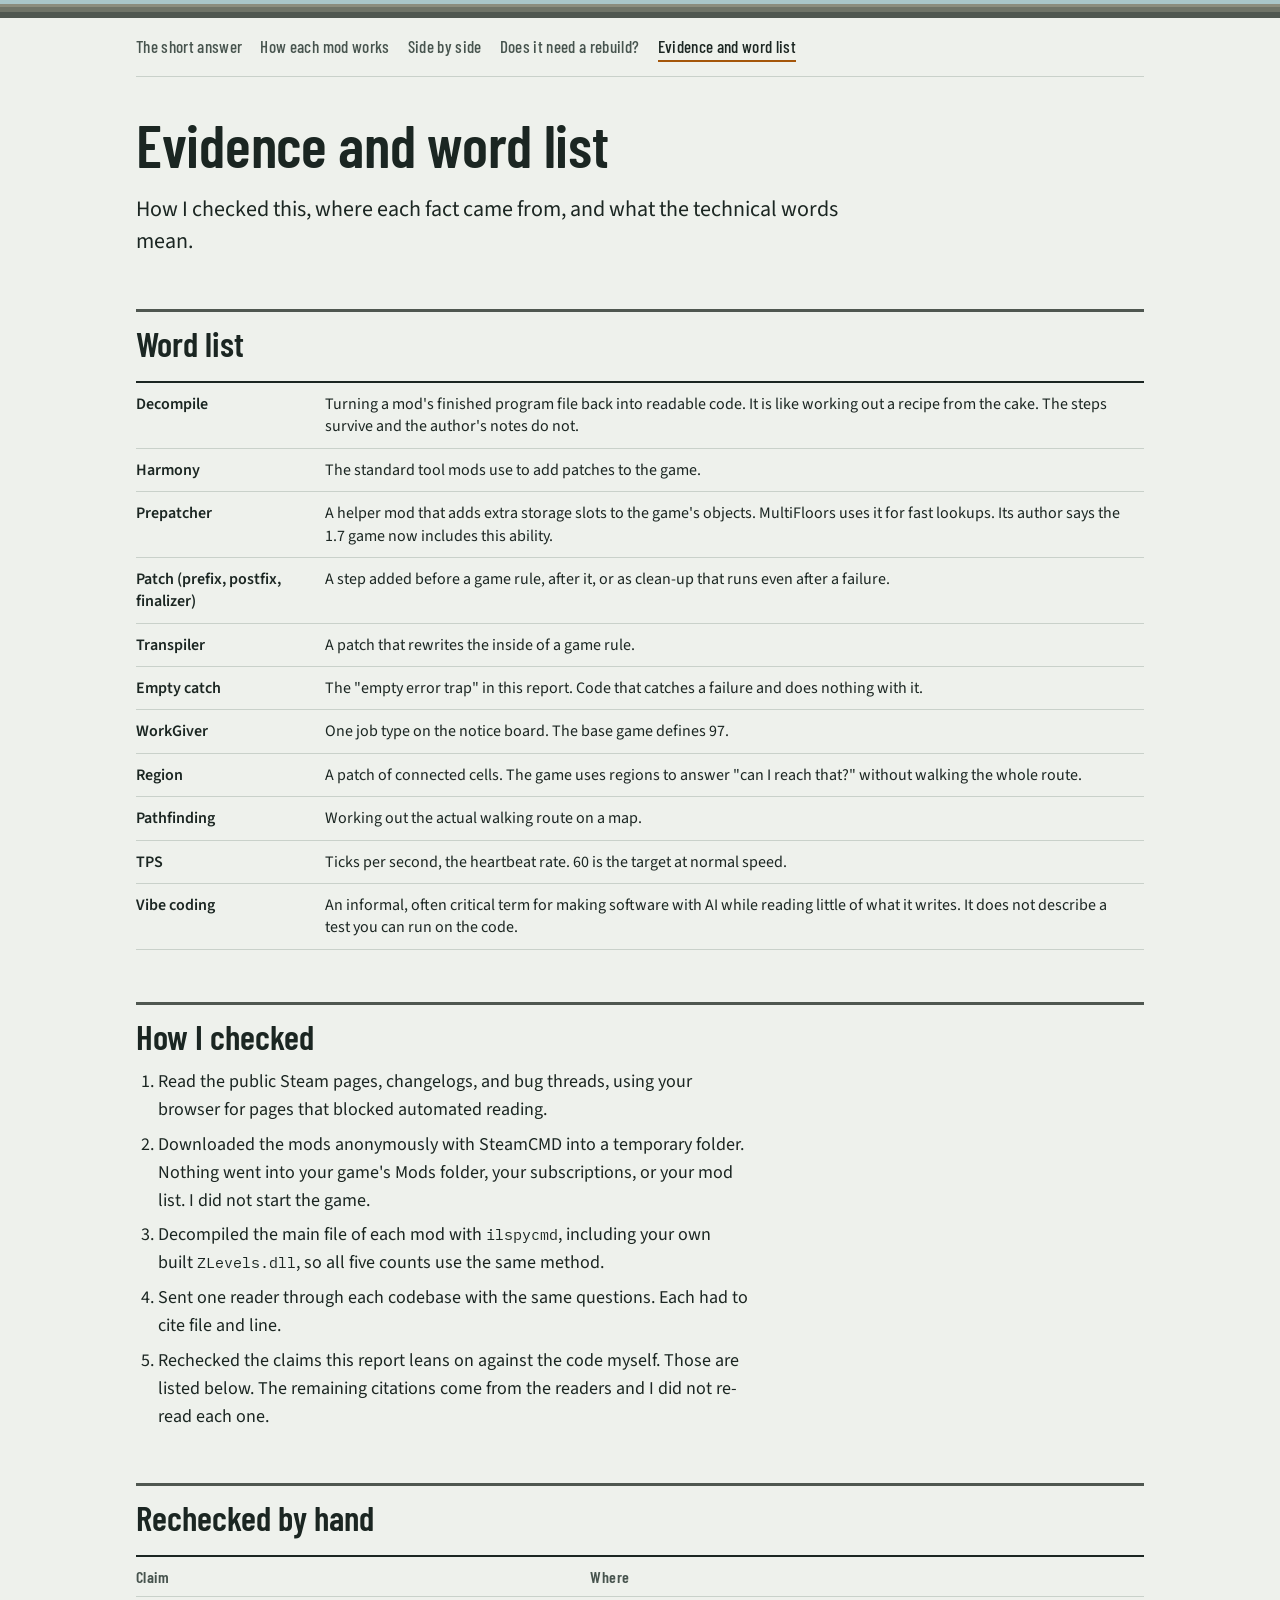
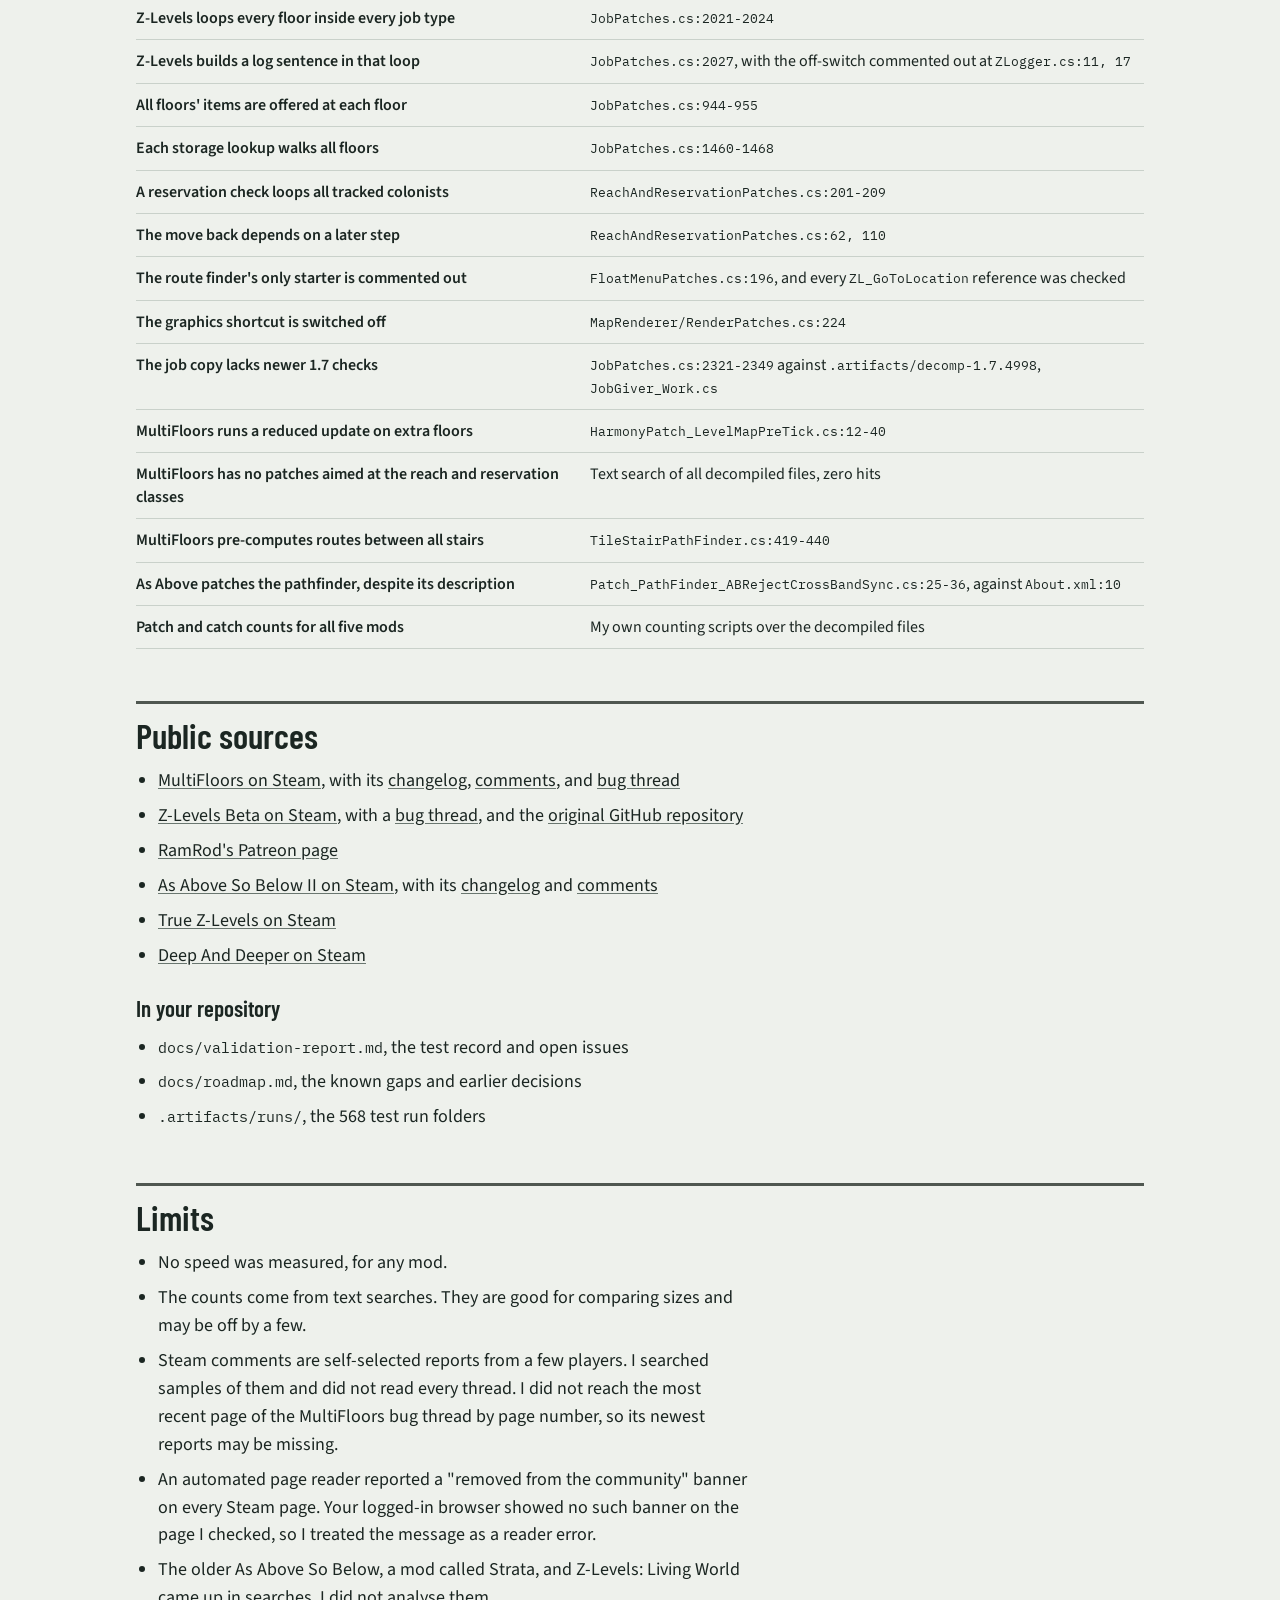
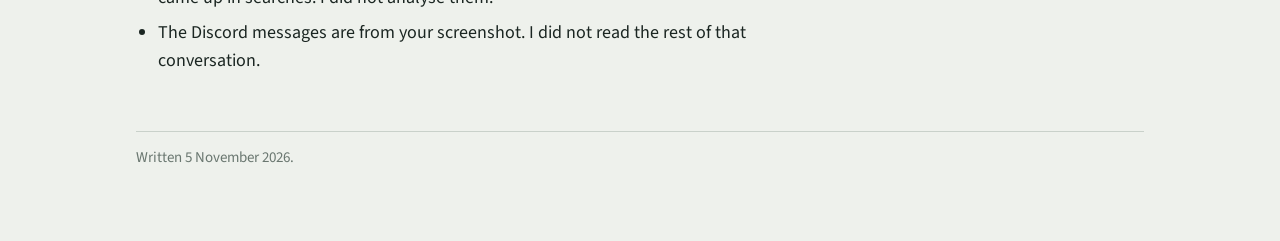
==== docs/mod-comparison/evidence.html @ 09d99cd7 "Add a plain-language comparison of multi-level mods Compares the Z-Levels port with MultiFloors, As " ====
<!doctype html>
<html lang="en">
<head>
<meta charset="utf-8">
<meta name="viewport" content="width=device-width, initial-scale=1, viewport-fit=cover">
<title>Floor Mods Evidence</title>
<link rel="preconnect" href="https://fonts.googleapis.com">
<link rel="stylesheet" href="https://fonts.googleapis.com/css2?family=Barlow+Condensed:wght@500;600&family=IBM+Plex+Mono:wght@400;500&family=Source+Sans+3:wght@400;600&display=swap">
<link rel="stylesheet" href="style.css">
</head>
<body>
<div class="strata" aria-hidden="true"><i></i><i></i><i></i><i></i></div>
<div class="wrap">
<nav class="top" aria-label="Report pages">
  <a href="index.html">The short answer</a>
  <a href="how-they-work.html">How each mod works</a>
  <a href="side-by-side.html">Side by side</a>
  <a href="rebuild.html">Does it need a rebuild?</a>
  <a href="evidence.html" aria-current="page">Evidence and word list</a>
</nav>

<h1>Evidence and word list</h1>
<p class="lede">How I checked this, where each fact came from, and what the technical words mean.</p>

<h2>Word list</h2>
<div class="table-box"><table>
  <tbody>
    <tr><th>Decompile</th><td>Turning a mod's finished program file back into readable code. It is like working out a recipe from the cake. The steps survive and the author's notes do not.</td></tr>
    <tr><th>Harmony</th><td>The standard tool mods use to add patches to the game.</td></tr>
    <tr><th>Prepatcher</th><td>A helper mod that adds extra storage slots to the game's objects. MultiFloors uses it for fast lookups. Its author says the 1.7 game now includes this ability.</td></tr>
    <tr><th>Patch (prefix, postfix, finalizer)</th><td>A step added before a game rule, after it, or as clean-up that runs even after a failure.</td></tr>
    <tr><th>Transpiler</th><td>A patch that rewrites the inside of a game rule.</td></tr>
    <tr><th>Empty catch</th><td>The "empty error trap" in this report. Code that catches a failure and does nothing with it.</td></tr>
    <tr><th>WorkGiver</th><td>One job type on the notice board. The base game defines 97.</td></tr>
    <tr><th>Region</th><td>A patch of connected cells. The game uses regions to answer "can I reach that?" without walking the whole route.</td></tr>
    <tr><th>Pathfinding</th><td>Working out the actual walking route on a map.</td></tr>
    <tr><th>TPS</th><td>Ticks per second, the heartbeat rate. 60 is the target at normal speed.</td></tr>
    <tr><th>Vibe coding</th><td>An informal, often critical term for making software with AI while reading little of what it writes. It does not describe a test you can run on the code.</td></tr>
  </tbody>
</table></div>

<h2>How I checked</h2>
<ol>
  <li>Read the public Steam pages, changelogs, and bug threads, using your browser for pages that blocked automated reading.</li>
  <li>Downloaded the mods anonymously with SteamCMD into a temporary folder. Nothing went into your game's Mods folder, your subscriptions, or your mod list. I did not start the game.</li>
  <li>Decompiled the main file of each mod with <code>ilspycmd</code>, including your own built <code>ZLevels.dll</code>, so all five counts use the same method.</li>
  <li>Sent one reader through each codebase with the same questions. Each had to cite file and line.</li>
  <li>Rechecked the claims this report leans on against the code myself. Those are listed below. The remaining citations come from the readers and I did not re-read each one.</li>
</ol>

<h2>Rechecked by hand</h2>
<div class="table-box"><table class="wide-table">
  <thead><tr><th>Claim</th><th>Where</th></tr></thead>
  <tbody>
    <tr><th>Z-Levels loops every floor inside every job type</th><td><code>JobPatches.cs:2021-2024</code></td></tr>
    <tr><th>Z-Levels builds a log sentence in that loop</th><td><code>JobPatches.cs:2027</code>, with the off-switch commented out at <code>ZLogger.cs:11, 17</code></td></tr>
    <tr><th>All floors' items are offered at each floor</th><td><code>JobPatches.cs:944-955</code></td></tr>
    <tr><th>Each storage lookup walks all floors</th><td><code>JobPatches.cs:1460-1468</code></td></tr>
    <tr><th>A reservation check loops all tracked colonists</th><td><code>ReachAndReservationPatches.cs:201-209</code></td></tr>
    <tr><th>The move back depends on a later step</th><td><code>ReachAndReservationPatches.cs:62, 110</code></td></tr>
    <tr><th>The route finder's only starter is commented out</th><td><code>FloatMenuPatches.cs:196</code>, and every <code>ZL_GoToLocation</code> reference was checked</td></tr>
    <tr><th>The graphics shortcut is switched off</th><td><code>MapRenderer/RenderPatches.cs:224</code></td></tr>
    <tr><th>The job copy lacks newer 1.7 checks</th><td><code>JobPatches.cs:2321-2349</code> against <code>.artifacts/decomp-1.7.4998</code>, <code>JobGiver_Work.cs</code></td></tr>
    <tr><th>MultiFloors runs a reduced update on extra floors</th><td><code>HarmonyPatch_LevelMapPreTick.cs:12-40</code></td></tr>
    <tr><th>MultiFloors has no patches aimed at the reach and reservation classes</th><td>Text search of all decompiled files, zero hits</td></tr>
    <tr><th>MultiFloors pre-computes routes between all stairs</th><td><code>TileStairPathFinder.cs:419-440</code></td></tr>
    <tr><th>As Above patches the pathfinder, despite its description</th><td><code>Patch_PathFinder_ABRejectCrossBandSync.cs:25-36</code>, against <code>About.xml:10</code></td></tr>
    <tr><th>Patch and catch counts for all five mods</th><td>My own counting scripts over the decompiled files</td></tr>
  </tbody>
</table></div>

<h2>Public sources</h2>
<ul>
  <li><a href="https://steamcommunity.com/sharedfiles/filedetails/?id=3384660931">MultiFloors on Steam</a>, with its <a href="https://steamcommunity.com/sharedfiles/filedetails/changelog/3384660931">changelog</a>, <a href="https://steamcommunity.com/sharedfiles/filedetails/comments/3384660931">comments</a>, and <a href="https://steamcommunity.com/workshop/filedetails/discussion/3384660931/600765159912283432">bug thread</a></li>
  <li><a href="https://steamcommunity.com/sharedfiles/filedetails/?id=2127428910">Z-Levels Beta on Steam</a>, with a <a href="https://steamcommunity.com/workshop/filedetails/discussion/2127428910/2447091420211229852">bug thread</a>, and the <a href="https://github.com/RamRod6198/Z-Levels">original GitHub repository</a></li>
  <li><a href="https://www.patreon.com/RamRodMods/about">RamRod's Patreon page</a></li>
  <li><a href="https://steamcommunity.com/sharedfiles/filedetails/?id=3776015553">As Above So Below II on Steam</a>, with its <a href="https://steamcommunity.com/sharedfiles/filedetails/changelog/3776015553">changelog</a> and <a href="https://steamcommunity.com/sharedfiles/filedetails/comments/3776015553">comments</a></li>
  <li><a href="https://steamcommunity.com/sharedfiles/filedetails/?id=3827217277">True Z-Levels on Steam</a></li>
  <li><a href="https://steamcommunity.com/sharedfiles/filedetails/?id=3509420021">Deep And Deeper on Steam</a></li>
</ul>
<h3>In your repository</h3>
<ul>
  <li><code>docs/validation-report.md</code>, the test record and open issues</li>
  <li><code>docs/roadmap.md</code>, the known gaps and earlier decisions</li>
  <li><code>.artifacts/runs/</code>, the 568 test run folders</li>
</ul>

<h2>Limits</h2>
<ul>
  <li>No speed was measured, for any mod.</li>
  <li>The counts come from text searches. They are good for comparing sizes and may be off by a few.</li>
  <li>Steam comments are self-selected reports from a few players. I searched samples of them and did not read every thread. I did not reach the most recent page of the MultiFloors bug thread by page number, so its newest reports may be missing.</li>
  <li>An automated page reader reported a "removed from the community" banner on every Steam page. Your logged-in browser showed no such banner on the page I checked, so I treated the message as a reader error.</li>
  <li>The older As Above So Below, a mod called Strata, and Z-Levels: Living World came up in searches. I did not analyse them.</li>
  <li>The Discord messages are from your screenshot. I did not read the rest of that conversation.</li>
</ul>

<footer>Written 5 November 2026.</footer>
</div>
</body>
</html>
---- docs/mod-comparison/style.css ----
/* Layout concept: a geologist's core sample. Thin rock bands mark the top of each page, and every diagram is a cross-section. */
:root {
  --bg: #eef1ec;
  --panel: #f8f9f6;
  --ink: #1b2622;
  --ink-2: #47544e;
  --ink-3: #6a7770;
  --line: #c9d1ca;
  --accent: #a4560a;      /* Z-Levels, the mod this report is about */
  --accent-soft: #f3e3cf;
  --other: #5f7f78;       /* every other mod in the charts */
  --rock-1: #8b8d7e;
  --rock-2: #6f7468;
  --rock-3: #4f5750;
  --sky: #a9c6c9;
  --yes: #1d6b46;
  --yes-bg: #d9eee2;
  --part: #80600a;
  --part-bg: #f4e9c5;
  --no: #93302c;
  --no-bg: #f6dcda;
  --unk: #49565c;
  --unk-bg: #dfe5e6;
  --display: "Barlow Condensed", "Arial Narrow", "Helvetica Neue", Arial, sans-serif;
  --body: "Source Sans 3", "Segoe UI", -apple-system, Roboto, Arial, sans-serif;
  --mono: "IBM Plex Mono", Consolas, Menlo, monospace;
}
@media (prefers-color-scheme: dark) {
  :root:not([data-theme="light"]) {
    --bg: #161b1a;
    --panel: #1f2624;
    --ink: #e9eeea;
    --ink-2: #b9c4bd;
    --ink-3: #93a097;
    --line: #36403c;
    --accent: #e9a04e;
    --accent-soft: #3a2c1a;
    --other: #86aaa2;
    --rock-1: #6d7064;
    --rock-2: #575c52;
    --rock-3: #3f4640;
    --sky: #47666b;
    --yes: #7dd3a5;
    --yes-bg: #1c3a2b;
    --part: #e3c565;
    --part-bg: #3c3212;
    --no: #f0a29d;
    --no-bg: #431f1d;
    --unk: #bcc8cc;
    --unk-bg: #2c3538;
    color-scheme: dark;
  }
}
:root[data-theme="dark"] {
  --bg: #161b1a;
  --panel: #1f2624;
  --ink: #e9eeea;
  --ink-2: #b9c4bd;
  --ink-3: #93a097;
  --line: #36403c;
  --accent: #e9a04e;
  --accent-soft: #3a2c1a;
  --other: #86aaa2;
  --rock-1: #6d7064;
  --rock-2: #575c52;
  --rock-3: #3f4640;
  --sky: #47666b;
  --yes: #7dd3a5;
  --yes-bg: #1c3a2b;
  --part: #e3c565;
  --part-bg: #3c3212;
  --no: #f0a29d;
  --no-bg: #431f1d;
  --unk: #bcc8cc;
  --unk-bg: #2c3538;
  color-scheme: dark;
}

* { box-sizing: border-box; }
html { -webkit-text-size-adjust: 100%; }
body {
  margin: 0;
  background: var(--bg);
  color: var(--ink);
  font: 400 18px/1.55 var(--body);
}
.strata { height: 18px; display: grid; grid-template-rows: 4px 3px 5px 6px; }
.strata i:nth-child(1) { background: var(--sky); }
.strata i:nth-child(2) { background: var(--rock-1); }
.strata i:nth-child(3) { background: var(--rock-2); }
.strata i:nth-child(4) { background: var(--rock-3); }

.wrap {
  max-width: 1040px;
  margin: 0 auto;
  padding-left: max(16px, env(safe-area-inset-left, 0px));
  padding-right: max(16px, env(safe-area-inset-right, 0px));
  padding-block: 0 72px;
}
nav.top {
  display: flex;
  flex-wrap: wrap;
  gap: 4px 18px;
  padding-block: 14px;
  border-bottom: 1px solid var(--line);
  font: 500 17px/1.3 var(--display);
  letter-spacing: .02em;
}
nav.top a { color: var(--ink-2); text-decoration: none; padding-block: 3px; border-bottom: 2px solid transparent; }
nav.top a:hover { color: var(--ink); }
nav.top a[aria-current="page"] { color: var(--ink); border-bottom-color: var(--accent); }
a { color: inherit; text-decoration-color: var(--ink-3); text-underline-offset: 2px; }
a:focus-visible { outline: 2px solid var(--accent); outline-offset: 2px; }

h1, h2, h3 { font-family: var(--display); line-height: 1.12; text-wrap: balance; margin: 0; }
h1 { font-size: clamp(38px, 6.2vw, 60px); font-weight: 600; letter-spacing: -.005em; margin-top: 34px; }
h2 { font-size: clamp(27px, 3.6vw, 35px); font-weight: 600; margin-top: 52px; padding-top: 12px; border-top: 3px solid var(--rock-3); }
h3 { font-size: 23px; font-weight: 600; margin-top: 26px; }
p { margin: 12px 0 0; max-width: 68ch; }
ul, ol { margin: 12px 0 0; padding-left: 22px; max-width: 68ch; }
li + li { margin-top: 7px; }
.lede { font-size: 22px; line-height: 1.42; margin-top: 16px; max-width: 34em; }
.muted { color: var(--ink-2); }
.small { font-size: 15.5px; line-height: 1.45; }
code, .mono { font-family: var(--mono); font-size: .84em; overflow-wrap: anywhere; }
blockquote { margin: 14px 0 0; padding: 2px 0 2px 16px; border-left: 3px solid var(--rock-1); color: var(--ink-2); max-width: 64ch; }

.table-box { overflow-x: auto; margin-top: 18px; border-top: 2px solid var(--ink); }
table { border-collapse: collapse; width: 100%; font-size: 16px; line-height: 1.4; }
th, td { text-align: left; vertical-align: top; padding: 10px 12px 10px 0; border-bottom: 1px solid var(--line); }
thead th { font: 600 16px/1.2 var(--display); letter-spacing: .03em; color: var(--ink-2); }
tbody th { font-weight: 600; }
td.num, th.num { font-family: var(--mono); font-variant-numeric: tabular-nums; font-size: 15px; white-space: nowrap; }
tr.you th, tr.you td { background: var(--accent-soft); }
tr.you th { padding-left: 8px; }
.wide-table { min-width: 760px; }
td.mine, th.mine { background: var(--accent-soft); padding-left: 8px; }

.chip { display: inline-block; font: 600 14.5px/1.25 var(--body); padding: 2px 8px; border-radius: 3px; white-space: nowrap; }
.chip.yes { color: var(--yes); background: var(--yes-bg); }
.chip.part { color: var(--part); background: var(--part-bg); }
.chip.no { color: var(--no); background: var(--no-bg); }
.chip.unk { color: var(--unk); background: var(--unk-bg); }
.cell-note { display: block; font-size: 14.5px; color: var(--ink-2); margin-top: 3px; }

.claims { margin-top: 18px; border-top: 2px solid var(--ink); }
.claim { display: grid; grid-template-columns: minmax(0, 5fr) minmax(0, 8fr); gap: 8px 28px; padding-block: 16px; border-bottom: 1px solid var(--line); }
.claim .said { font-size: 18px; }
.claim .said q { font-weight: 600; quotes: none; }
.claim .chip { margin-top: 7px; }
.claim p { margin-top: 0; font-size: 17px; }
.claim p + p { margin-top: 8px; }

.answer { margin-top: 24px; padding: 18px 20px; background: var(--panel); border: 1px solid var(--line); }
.answer h2 { border: 0; margin: 0; padding: 0; font-size: 26px; }
.answer ul { margin-top: 8px; }

.terms { display: grid; grid-template-columns: repeat(auto-fit, minmax(min(270px, 100%), 1fr)); gap: 22px 30px; margin-top: 18px; }
.terms > div { min-width: 0; }
.terms h3 { margin-top: 0; }
.terms p { margin-top: 5px; font-size: 17px; }

.panels { display: grid; grid-template-columns: repeat(auto-fit, minmax(min(290px, 100%), 1fr)); gap: 26px 28px; margin-top: 20px; }
.panels figure { margin: 0; min-width: 0; }
figure { margin: 22px 0 0; }
figure svg { width: 100%; height: auto; display: block; color: var(--ink); }
figcaption { margin-top: 9px; font-size: 16px; line-height: 1.42; color: var(--ink-2); max-width: 68ch; }
figcaption b { color: var(--ink); }
.fig-scroll { overflow-x: auto; }
.fig-scroll svg { min-width: 640px; }

/* svg paint tokens */
.s-ink { fill: currentColor; font-family: var(--body); }
.s-mono { fill: currentColor; font-family: var(--mono); }
.s-muted { fill: var(--ink-2); font-family: var(--body); }
.s-line { stroke: currentColor; fill: none; }
.s-board { fill: var(--panel); stroke: currentColor; stroke-width: 1.5; }
.s-board-faint { fill: var(--panel); stroke: var(--ink-3); stroke-width: 1.5; stroke-dasharray: 5 4; }
.s-rock { fill: var(--rock-1); }
.s-rock2 { fill: var(--rock-3); }
.s-sky { fill: var(--sky); }
.s-accent { fill: var(--accent); }
.s-accent-line { stroke: var(--accent); fill: none; }
.s-other { fill: var(--other); }
.s-empty { fill: none; stroke: var(--ink-3); stroke-width: 1; }
.s-gap { fill: var(--ink-3); opacity: .45; }

/* bar charts: one series each, the row label names the mod, and Z-Levels takes the accent */
.bars { margin-top: 14px; display: grid; gap: 7px; }
.bar-row { display: grid; grid-template-columns: 130px minmax(0, 1fr); gap: 10px; align-items: center; font-size: 16px; }
.bar-track { display: flex; align-items: center; gap: 8px; min-width: 0; }
.bar { height: 16px; min-width: 2px; background: var(--other); border-radius: 0 3px 3px 0; }
.bar-row.you .bar { background: var(--accent); }
.bar-row.you .bar-name { font-weight: 600; }
.bar-val { font: 500 14.5px/1 var(--mono); font-variant-numeric: tabular-nums; white-space: nowrap; }
.charts { display: grid; grid-template-columns: repeat(auto-fit, minmax(min(320px, 100%), 1fr)); gap: 34px 40px; margin-top: 8px; }
.charts > section { min-width: 0; }
.charts h3 { margin-top: 22px; }
.charts p { font-size: 16.5px; margin-top: 5px; }

.option { margin-top: 18px; padding: 16px 18px; background: var(--panel); border: 1px solid var(--line); }
.option.rec { border-left: 5px solid var(--accent); }
.option h3 { margin: 0; }
.option dl { margin: 10px 0 0; display: grid; grid-template-columns: 110px minmax(0, 1fr); gap: 6px 14px; font-size: 16.5px; }
.option dt { font-weight: 600; }
.option dd { margin: 0; }

footer { margin-top: 56px; padding-top: 14px; border-top: 1px solid var(--line); color: var(--ink-3); font-size: 15px; }

@media (max-width: 640px) {
  body { font-size: 17px; }
  .lede { font-size: 20px; }
  .claim { grid-template-columns: minmax(0, 1fr); }
  .bar-row { grid-template-columns: 96px minmax(0, 1fr); font-size: 15px; }
  .option dl { grid-template-columns: minmax(0, 1fr); gap: 2px; }
  .option dd { margin-bottom: 8px; }
}
@media (prefers-reduced-motion: no-preference) {
  html { scroll-behavior: smooth; }
}
.terms.two { grid-template-columns: repeat(auto-fit, minmax(min(380px, 100%), 1fr)); }
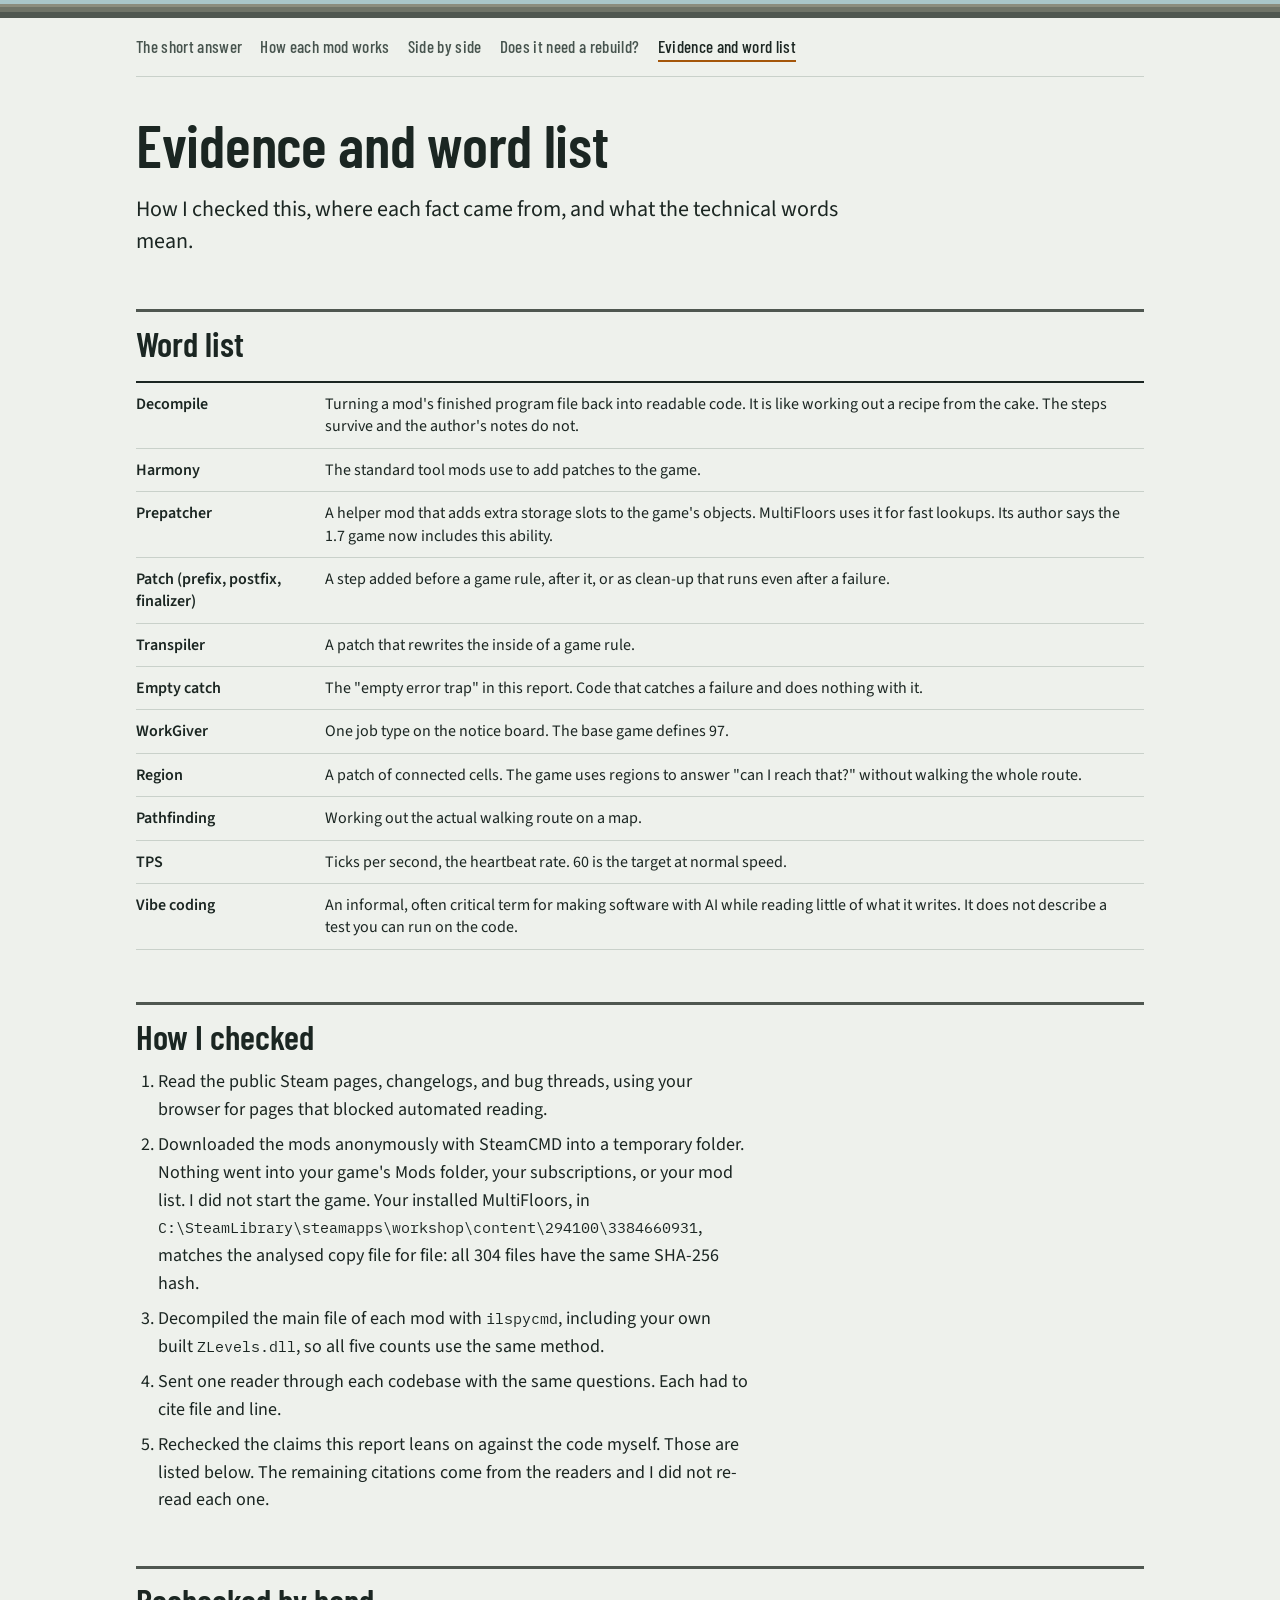
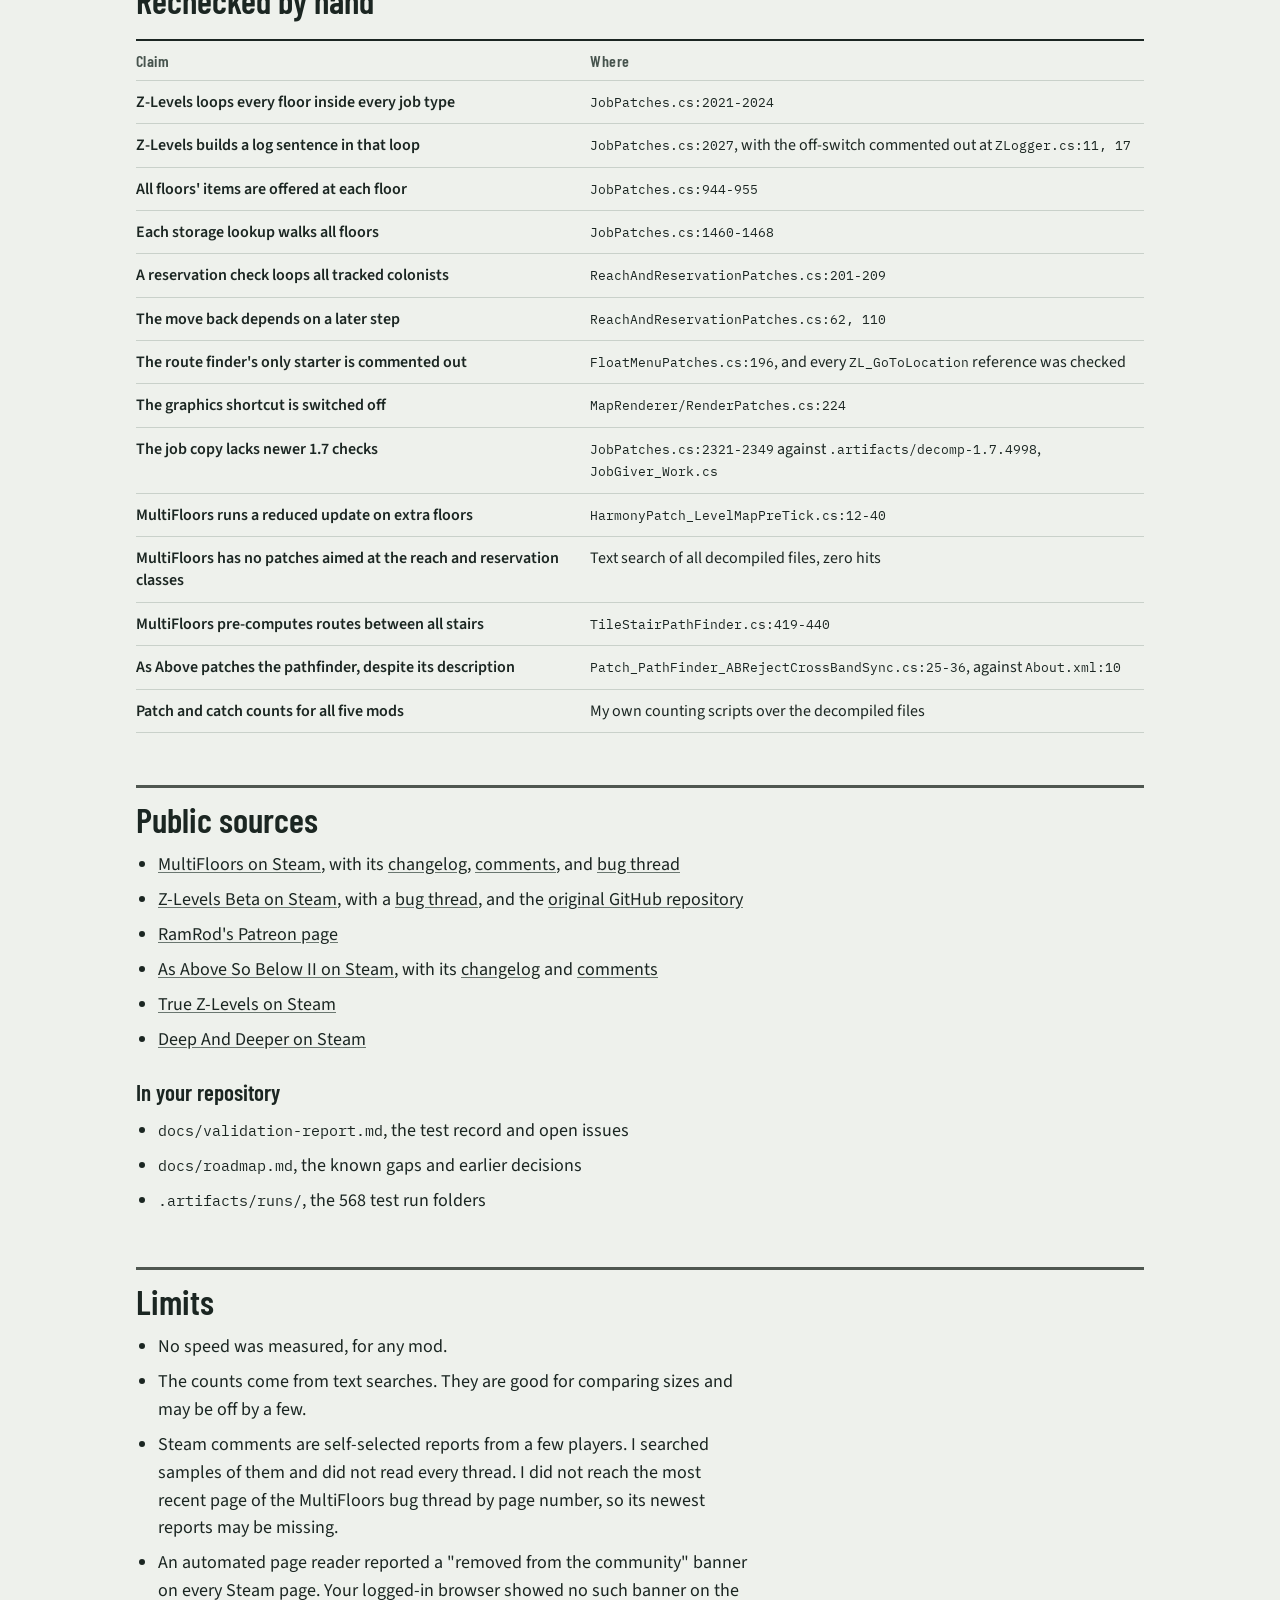
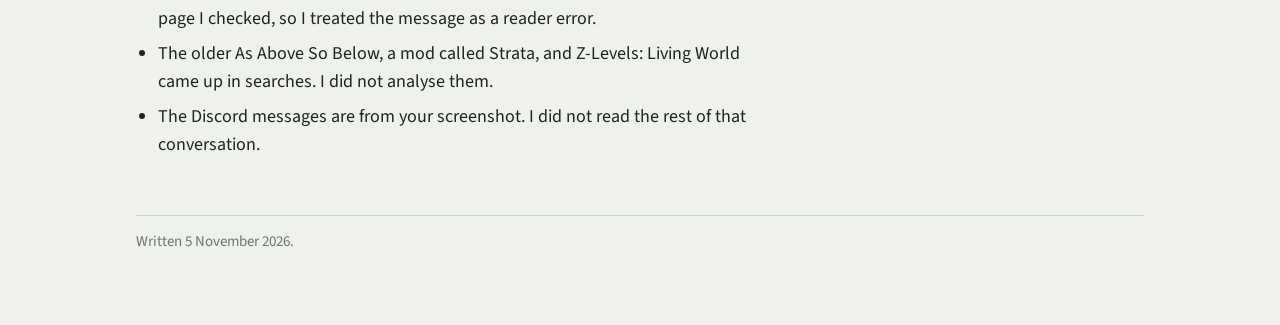
==== commit fdddaed7: "Record the installed MultiFloors check in the comparison The installed copy matches the analysed dow" ====
--- a/docs/mod-comparison/evidence.html
+++ b/docs/mod-comparison/evidence.html
@@ -42,7 +42,7 @@
 <h2>How I checked</h2>
 <ol>
   <li>Read the public Steam pages, changelogs, and bug threads, using your browser for pages that blocked automated reading.</li>
-  <li>Downloaded the mods anonymously with SteamCMD into a temporary folder. Nothing went into your game's Mods folder, your subscriptions, or your mod list. I did not start the game.</li>
+  <li>Downloaded the mods anonymously with SteamCMD into a temporary folder. Nothing went into your game's Mods folder, your subscriptions, or your mod list. I did not start the game. Your installed MultiFloors, in <code>C:\SteamLibrary\steamapps\workshop\content\294100\3384660931</code>, matches the analysed copy file for file: all 304 files have the same SHA-256 hash.</li>
   <li>Decompiled the main file of each mod with <code>ilspycmd</code>, including your own built <code>ZLevels.dll</code>, so all five counts use the same method.</li>
   <li>Sent one reader through each codebase with the same questions. Each had to cite file and line.</li>
   <li>Rechecked the claims this report leans on against the code myself. Those are listed below. The remaining citations come from the readers and I did not re-read each one.</li>
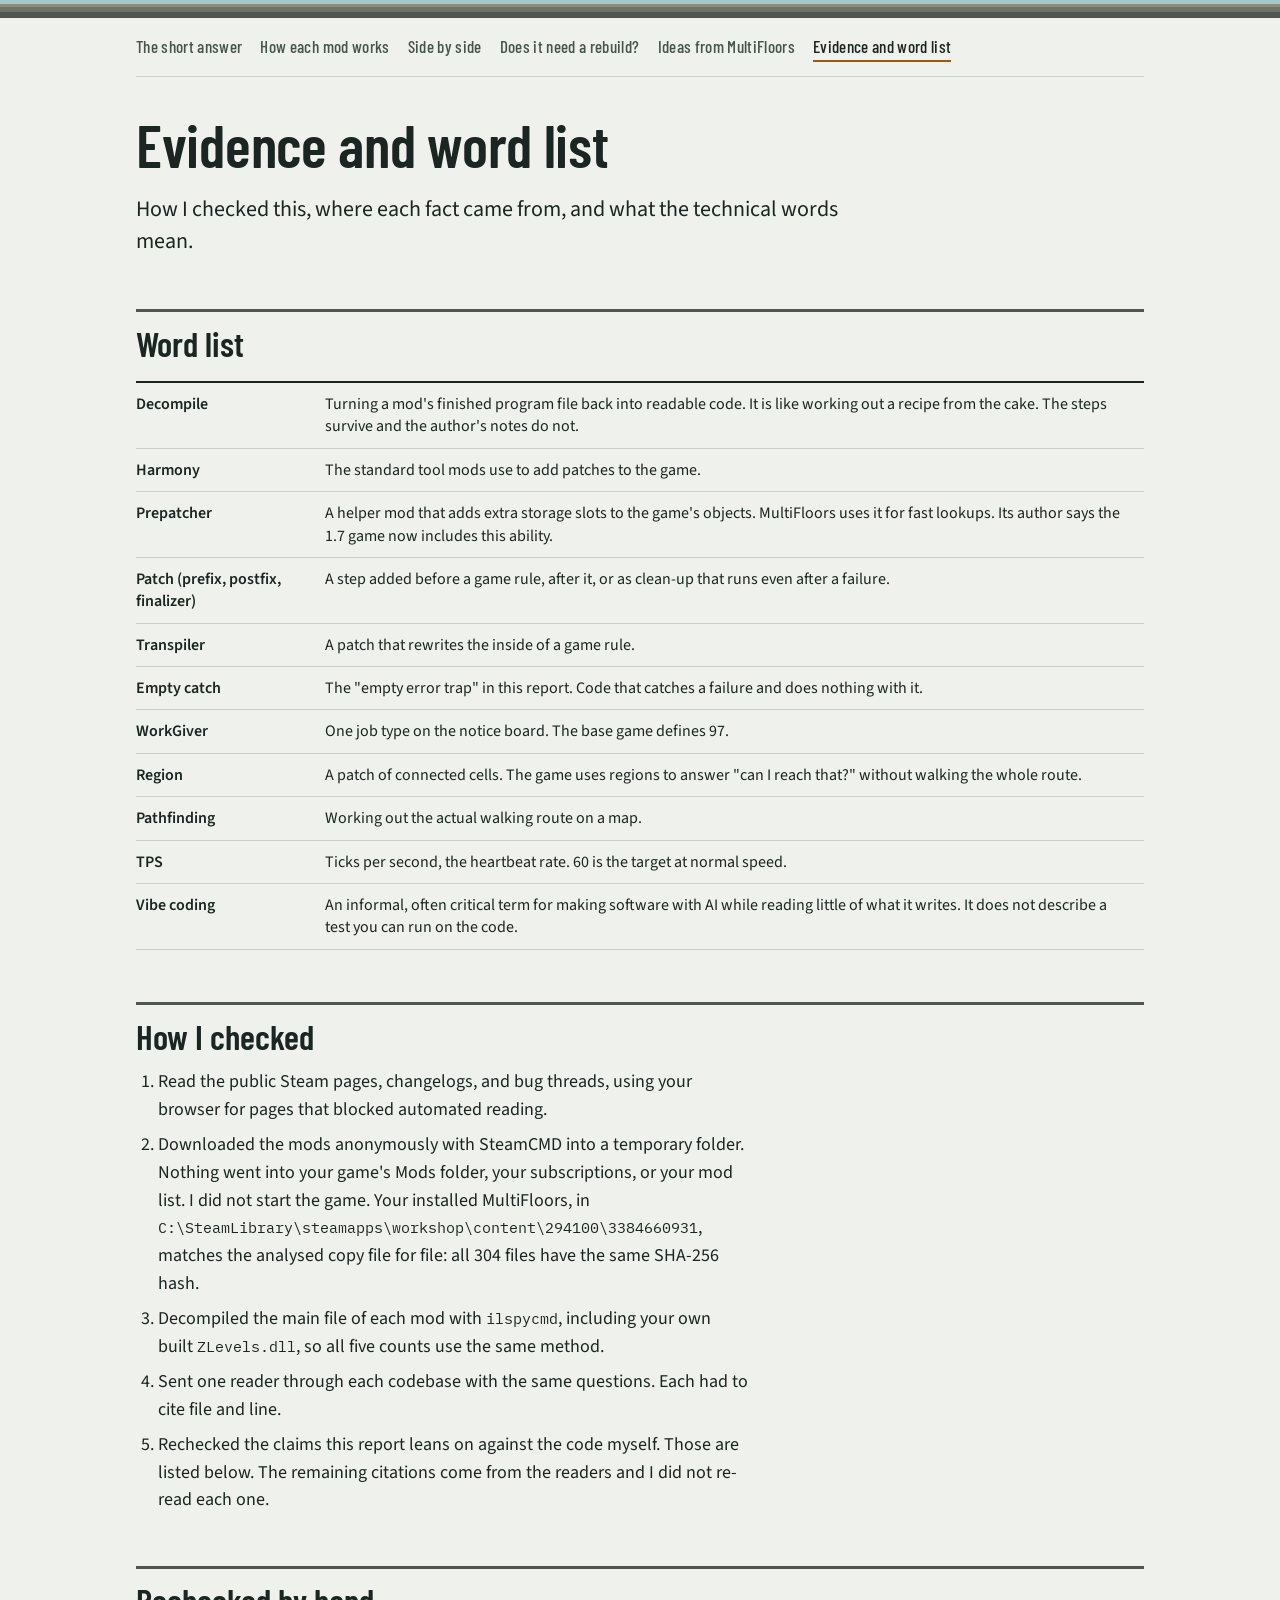
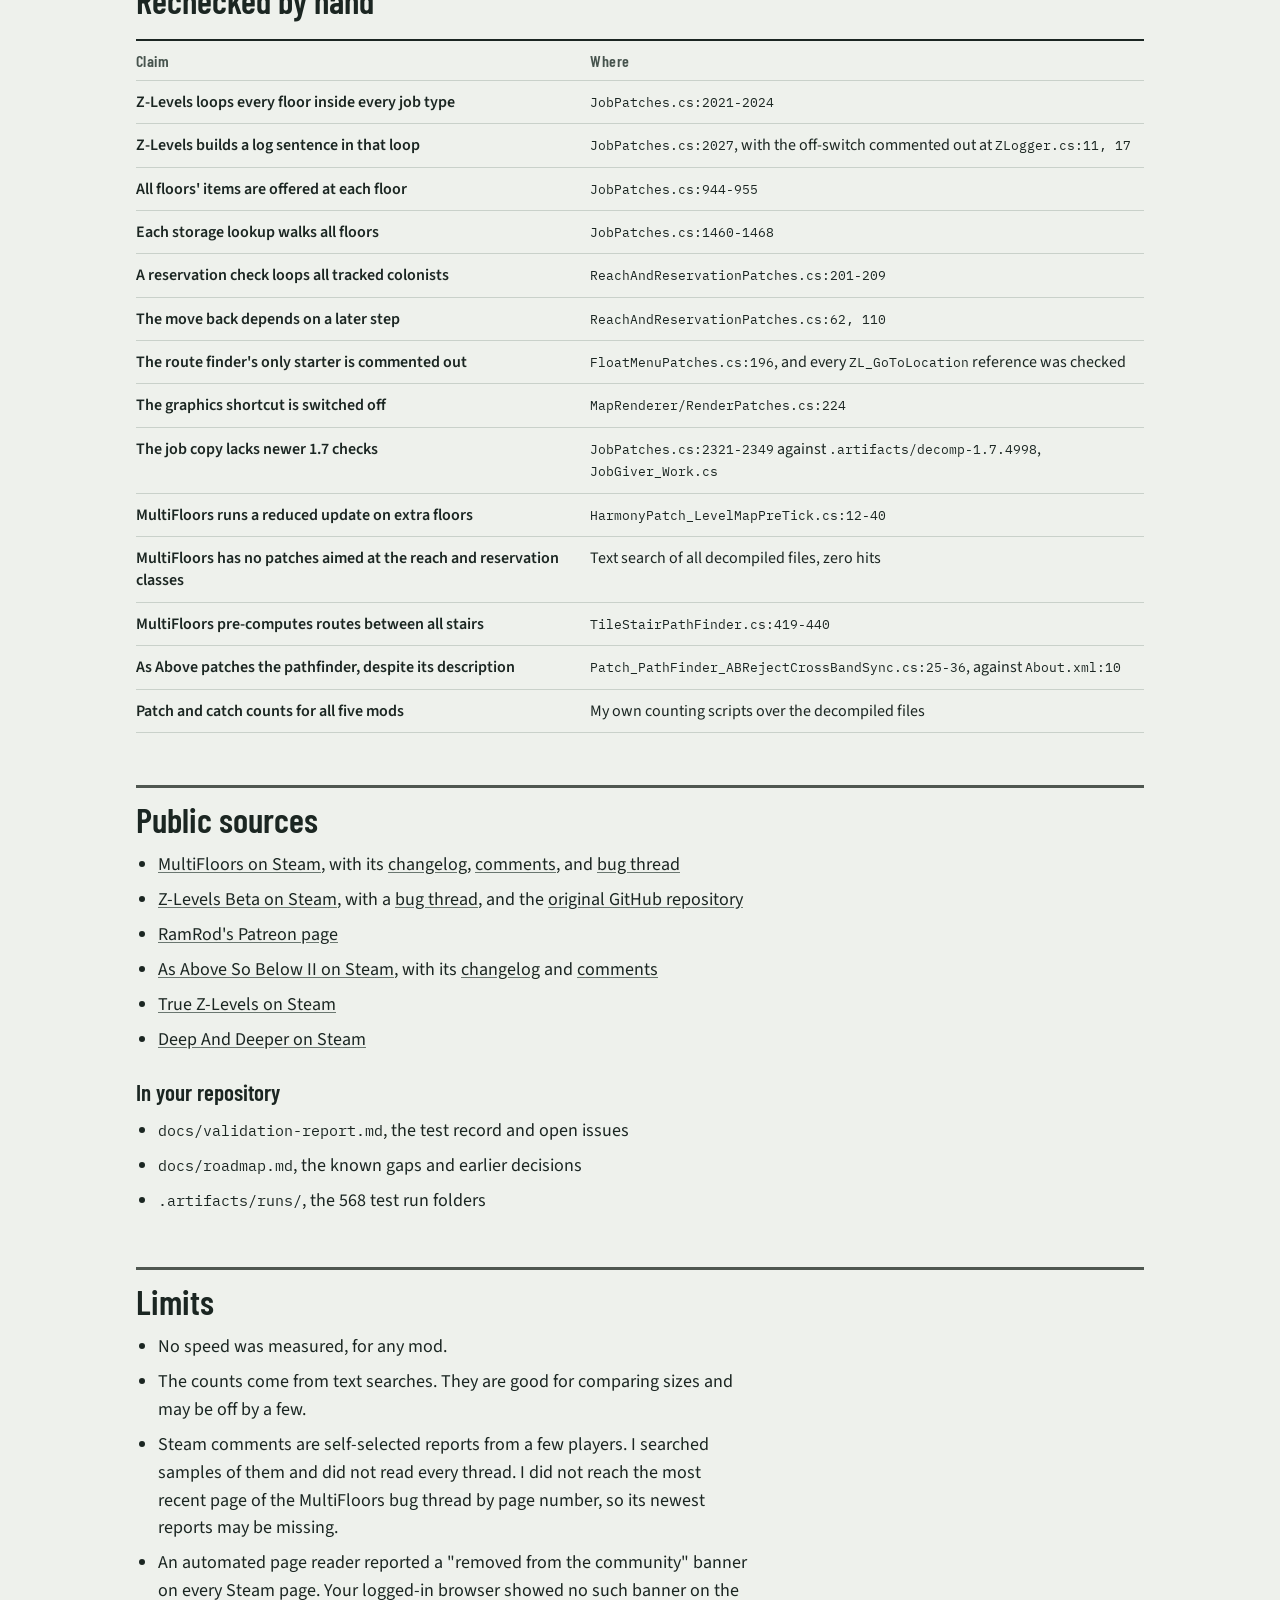
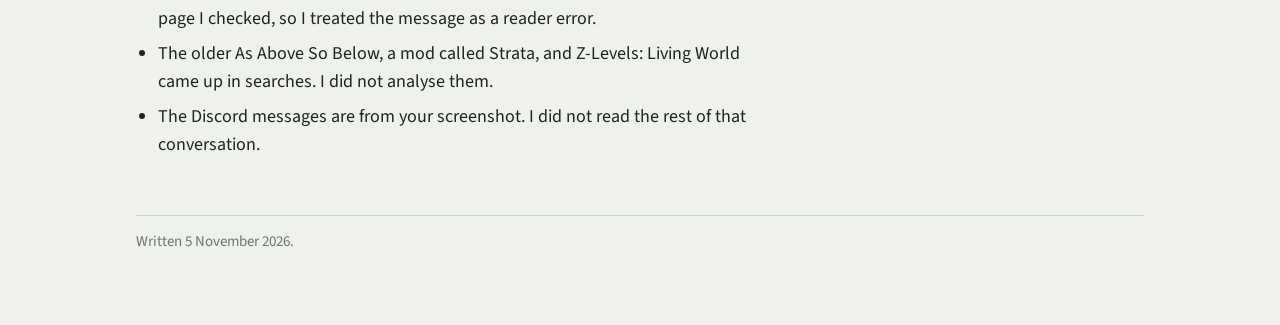
==== commit 6fcd61d1: "Add ideas from MultiFloors to the comparison Each idea is checked against the current Z-Levels code," ====
--- a/docs/mod-comparison/evidence.html
+++ b/docs/mod-comparison/evidence.html
@@ -16,6 +16,7 @@
   <a href="how-they-work.html">How each mod works</a>
   <a href="side-by-side.html">Side by side</a>
   <a href="rebuild.html">Does it need a rebuild?</a>
+  <a href="ideas.html">Ideas from MultiFloors</a>
   <a href="evidence.html" aria-current="page">Evidence and word list</a>
 </nav>
 
